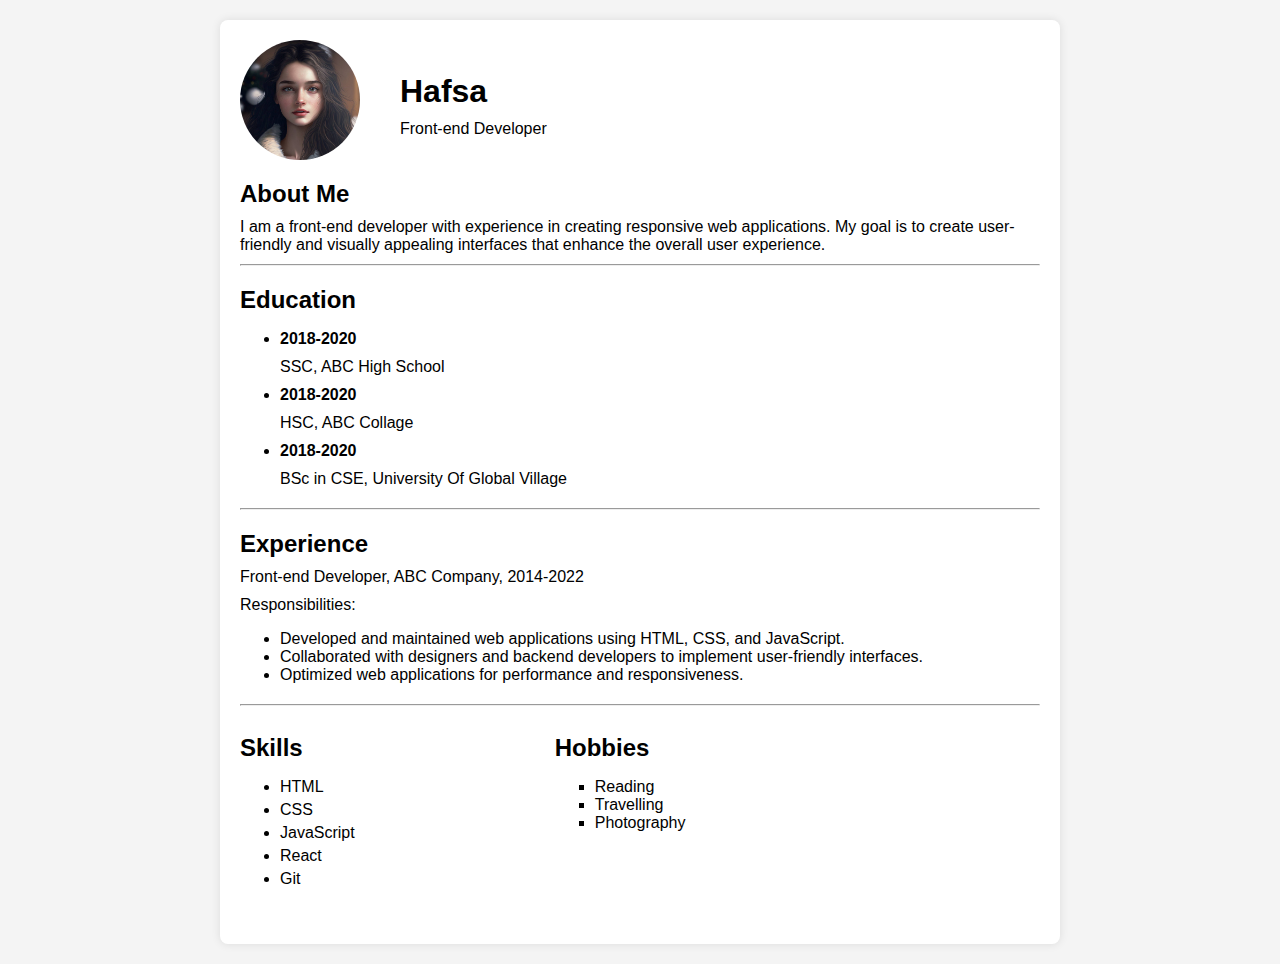
==== afsa_resume/index.html @ 04490bb4 "hafsa cv done" ====
<!DOCTYPE html>
<html lang="en">
<head>
  <meta charset="UTF-8">
  <meta name="viewport" content="width=device-width, initial-scale=1.0">
  <title>My Resume</title>
  <style>
    body {
      font-family: Arial, sans-serif;
      margin: 0;
      padding: 0;
      background-color: #f4f4f4;
    }

    .container {
      max-width: 800px;
      margin: 20px auto;
      background-color: #fff;
      padding: 20px;
      border-radius: 8px;
      box-shadow: 0 0 10px rgba(0, 0, 0, 0.1);
    }

    header {
      display: flex;
      gap: 20px;
      align-items: center;
      margin-bottom: 20px;
      height: 120px;
    
    }

    header img {
      width: 120px;
      border-radius: 50%;
      margin-right: 20px;
      background: #000;
    } 

    h1, h2, h3 {
      margin-bottom: 10px;
    }

    p {
      margin: 10px 0;
    }

    .section {
      margin-bottom: 20px;
    }

    .skills {
      list-style-type: none;
      padding: 0;
    }

    .skills li {
      margin-bottom: 5px;
    }

    .education, .experience {
      margin-bottom: 20px;
    }
    .season-year{
        font-weight: bold;
    }
    .img-info{
        width: 100px;
        background: #000;
    }
    .hobbies-list {
        list-style-type: square;
    }
  </style>
</head>
<body>
  <div class="container">
    <header>
      <img src="./cv_pic.jpg" alt="Profile Pic">
      <div>
        <h1>Hafsa </h1>
        <p>Front-end Developer</p>
      </div>
      
    </header>

    <!-- about me -->
    <section>
      <h2>About Me</h2>
    <p>I am a front-end developer with experience in creating responsive web applications. My goal is to create user-friendly and visually appealing interfaces that enhance the overall user experience.</p>
    </section>

    <hr>

    

    <section class="section education">
      <h2>Education</h2>
      
      <ul>
        <li> <span class="season-year"> 2018-2020  </span>
            <p>SSC, ABC High School</p>
        </li>
        <li> <span class="season-year"> 2018-2020  </span>
            <p>HSC, ABC Collage</p>
        </li>
        <li> <span class="season-year"> 2018-2020  </span>
            <p>BSc in CSE, University Of Global Village</p>
        </li>
       
      </ul>
    </section>

    <hr>

    <section class="section experience">
      <h2>Experience</h2>
      <p>Front-end Developer, ABC Company, 2014-2022</p>
      <p>Responsibilities:</p>
      <ul>
        <li>Developed and maintained web applications using HTML, CSS, and JavaScript.</li>
        <li>Collaborated with designers and backend developers to implement user-friendly interfaces.</li>
        <li>Optimized web applications for performance and responsiveness.</li>
      </ul>
    </section>

    <hr>


    <div style="display: flex; gap: 200px;">

        <section class="section skills">
            <h2>Skills</h2>
            <ul>
              <li>HTML</li>
              <li>CSS</li>
              <li>JavaScript</li>
              <li>React</li>
              <li>Git</li>
            </ul>
          </section>
      
          <section class="section hobbies">
            <h2>Hobbies</h2>
            
            <ul class="hobbies-list">
                <li>Reading</li>
                <li>Travelling</li>
                <li>Photography</li>
            </ul>
          </section>

    </div>

    
  </section>


  </div>
</body>
</html>
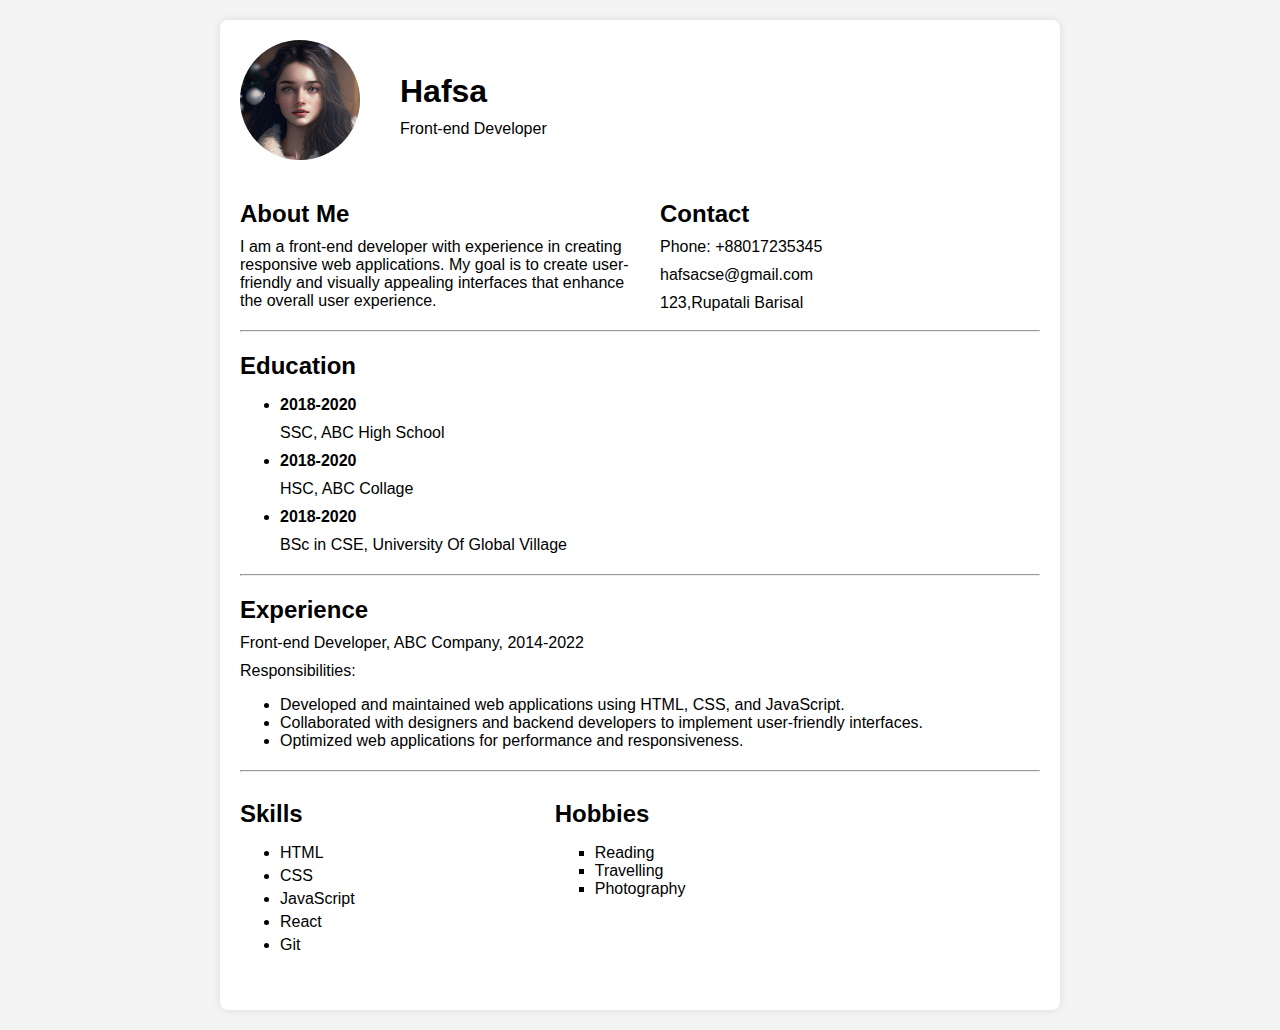
==== commit dce8de2a: "my cv" ====
--- a/afsa_resume/index.html
+++ b/afsa_resume/index.html
@@ -4,6 +4,7 @@
   <meta charset="UTF-8">
   <meta name="viewport" content="width=device-width, initial-scale=1.0">
   <title>My Resume</title>
+  
   <style>
     body {
       font-family: Arial, sans-serif;
@@ -85,14 +86,24 @@
     </header>
 
     <!-- about me -->
-    <section>
+    <section style="display: flex; gap: 20px;">
+     <div style="width: 50%;">
       <h2>About Me</h2>
-    <p>I am a front-end developer with experience in creating responsive web applications. My goal is to create user-friendly and visually appealing interfaces that enhance the overall user experience.</p>
+      <p>I am a front-end developer with experience in creating responsive web applications. My goal is to create user-friendly and visually appealing interfaces that enhance the overall user experience.</p>
+     </div>
+
+     <div>
+      <h2>Contact</h2>
+      <p>Phone: +88017235345</p>
+      <p>hafsacse@gmail.com</p>
+      <p>123,Rupatali Barisal</p>
+
+     </div>
     </section>
 
     <hr>
 
-    
+    <!-- education -->
 
     <section class="section education">
       <h2>Education</h2>
